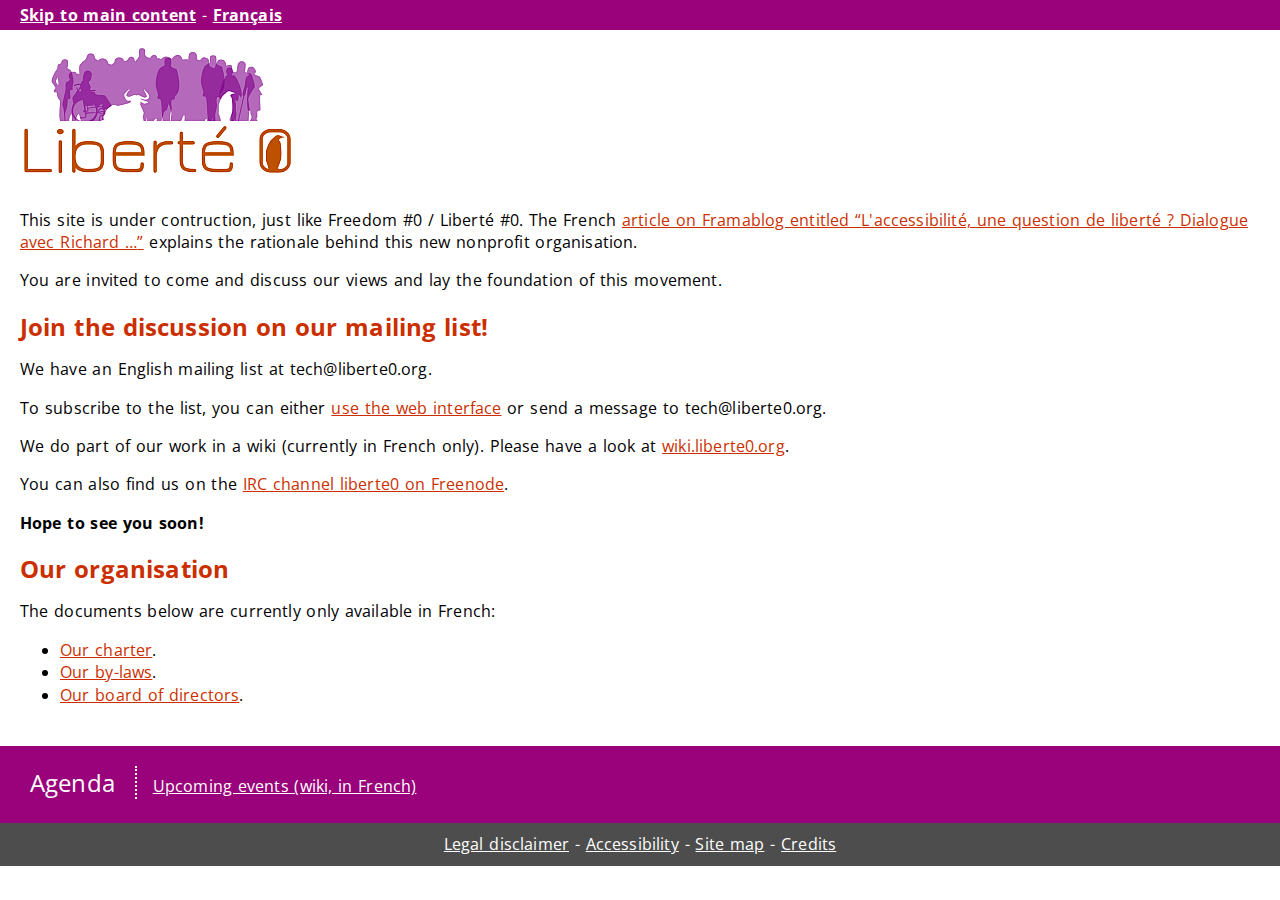
==== en/index.html @ ac519ed3 "Merge 6fdaf204fee9ecba625776ce8f269e1205efdf04 into 312976a1fc91c9b7b96291dc77bd348b846a3ca1" ====
<!doctype html>

<html lang="en" dir="ltr">
	<head>
		<meta charset="utf-8" />
		<title>Freedom #0: accessible free software</title>
		<link href="http://fonts.googleapis.com/css?family=Open+Sans" rel="stylesheet" type="text/css">
		<link rel="stylesheet" href="../css/defaultStyle.css" type="text/css" />
		<meta name="generator" content="Créé artisanalement à la main ;-)" lang="fr" />
	</head>
	<body id="home">
		<header id="header" role="banner">
      <p class="toplinks"><a class="skiplink" href="#main">Skip to main content</a> - <a class="langlink" rel="alternate" href="../index.html" lang="fr">Français</a></p>
			<h1><img alt="Freedom #0" src="../img/logo_header.png" width="274" height="130" id="logoimg" /></h1>
		</header><!-- #header -->

    <main id="main" role="main">
      <p>This site is under contruction, just like Freedom #0 / <span lang="fr">Liberté #0</span>. The French <a href="http://www.framablog.org/index.php/post/2013/08/24/accessibilite-liberte-stallman-altinier">article on Framablog entitled &ldquo;<span lang="fr">L'accessibilité, une question de liberté ? Dialogue avec Richard &hellip;</span>&rdquo;</a> explains the rationale behind this new nonprofit organisation.</p>
      <p>You are invited to come and discuss our views and lay the foundation of this movement.</p>
      <h2>Join the discussion on our mailing list!</h2>
      <p>We have an English mailing list at tech@liberte0.org.</p>
      <p>To subscribe to the list, you can either <a href="http://sympa.liberte0.org/sympa/info/tech">use the web interface</a> or send a message to tech@liberte0.org.</p>
      <p>We do part of our work in a wiki (currently in French only). Please have a look at <a href="http://liberte0.org/wiki/index.php?title=Accueil">wiki.liberte0.org</a>.</p>
      <p>You can also find us on the <a href="irc://freenode/liberte0">IRC channel liberte0 on Freenode</a>.</p>
      <p><strong>Hope to see you soon!</strong></p>
      <h2>Our organisation</h2>
      <p>The documents below are currently only available in French:</p>
      <ul>
        <li><a href="http://liberte0.org/wiki/index.php?title=Charte">Our charter</a>.</li>
        <li><a href="http://liberte0.org/wiki/index.php?title=Statuts_de_Libert%C3%A9_0">Our by-laws</a>.</li>
        <li><a href="http://liberte0.org/wiki/index.php?title=Conseil_d%27administration">Our board of directors</a>.</li>
      </ul>
    </main><!-- #main -->

    <footer>
      <div>
        <p><span id="agenda">Agenda</span>
        <span><a href="http://liberte0.org/wiki/index.php?title=Ev%C3%A9nements_%C3%A0_Venir">Upcoming events (wiki, in French)</a></span>
        </p>
      </div>
      <p id="legal"><a href="#">Legal disclaimer</a> - <a href="#">Accessibility</a> - <a href="#">Site map</a> - <a href="#">Credits</a></p>
    </footer>
	</body>
</html>
---- css/defaultStyle.css ----
body {
  max-width: 100%;
  margin: 0;
  padding: 0;
  font-family: 'Open Sans', 'Trebuchet MS', Verdana, Geneva, Helvetica, sans-serif;
  font-size: 1em; line-height: 1.4em; letter-spacing: .01em; word-spacing: 0.1em;
}

header { margin: 0; 
  width: 100%;
  background-color: #FFF; color: #CB2F00; 
}

header > * {
  margin-top: 0; 
}

header > *, main > * {
  margin-left: 20px;
}

h1, h2, h3, h4, h5, h6 { background-color: transparent; color: #CB2F00; 
  font-family: 'Open Sans', sans-serif;
}

h1 { padding-bottom: 0;
  letter-spacing: 1.4px; 
  font-size: 3em; 
}

h2 { margin-top: 24px;
}

a:link { background-color: transparent; color: #CB2F00; }
a:visited { background-color: transparent; color: #000080; }
a:hover, a:focus { background-color: #99027A; color: #FFF; text-decoration: none;}

.toplinks {
  background-color: #99027A; color: #FFF;
  margin-left: 0px;
  border-left: 20px solid #99027A;
  padding-top: 4px; padding-bottom: 4px;
}

a.skiplink, a.langlink, a.skiplink:visited, a.langlink:visited { background-color: transparent; color: #FFF; font-weight: bold; z-index: 1; }
a.skiplink:hover, a.skiplink:focus, a.langlink:hover, a.langlink:focus { color: #FFF; font-weight: bold; }

a.imgurl:hover, a.imgurl:focus { text-decoration: none; background: transparent; } 


footer {
  margin-top: 40px;
}

footer > * {
  margin-bottom: 0;
}

footer > div {
  padding: 10px;
  background-color: #99027A; color: #FFF;
}

footer > div > p > span:first-of-type {
  font-size: 1.5em;
  padding: 0 20px;
  border-right: 2px dotted #FFF;
}

#legal {
  margin-top: 0;
  padding: 10px;
  text-align: center;
  background-color: #4D4D4D;
  color: #FFF;
}

footer > div > p > span:last-of-type {
  padding-left: 10px; 
}

footer > div > p > span:last-of-type a, #legal a {
  background-color: transparent;
  color: #FFF;
}

table {
  border-collapse: collapse;
}

th, td {
  border: 1px solid #999;
  padding: 0.2em;
}

/* temp colours to test layout */
/*
body div#navigation {border: 1px dotted red; } 
header { background-color: lime; }
main { background-color: #FFFF00; }
footer { background: magenta; } */
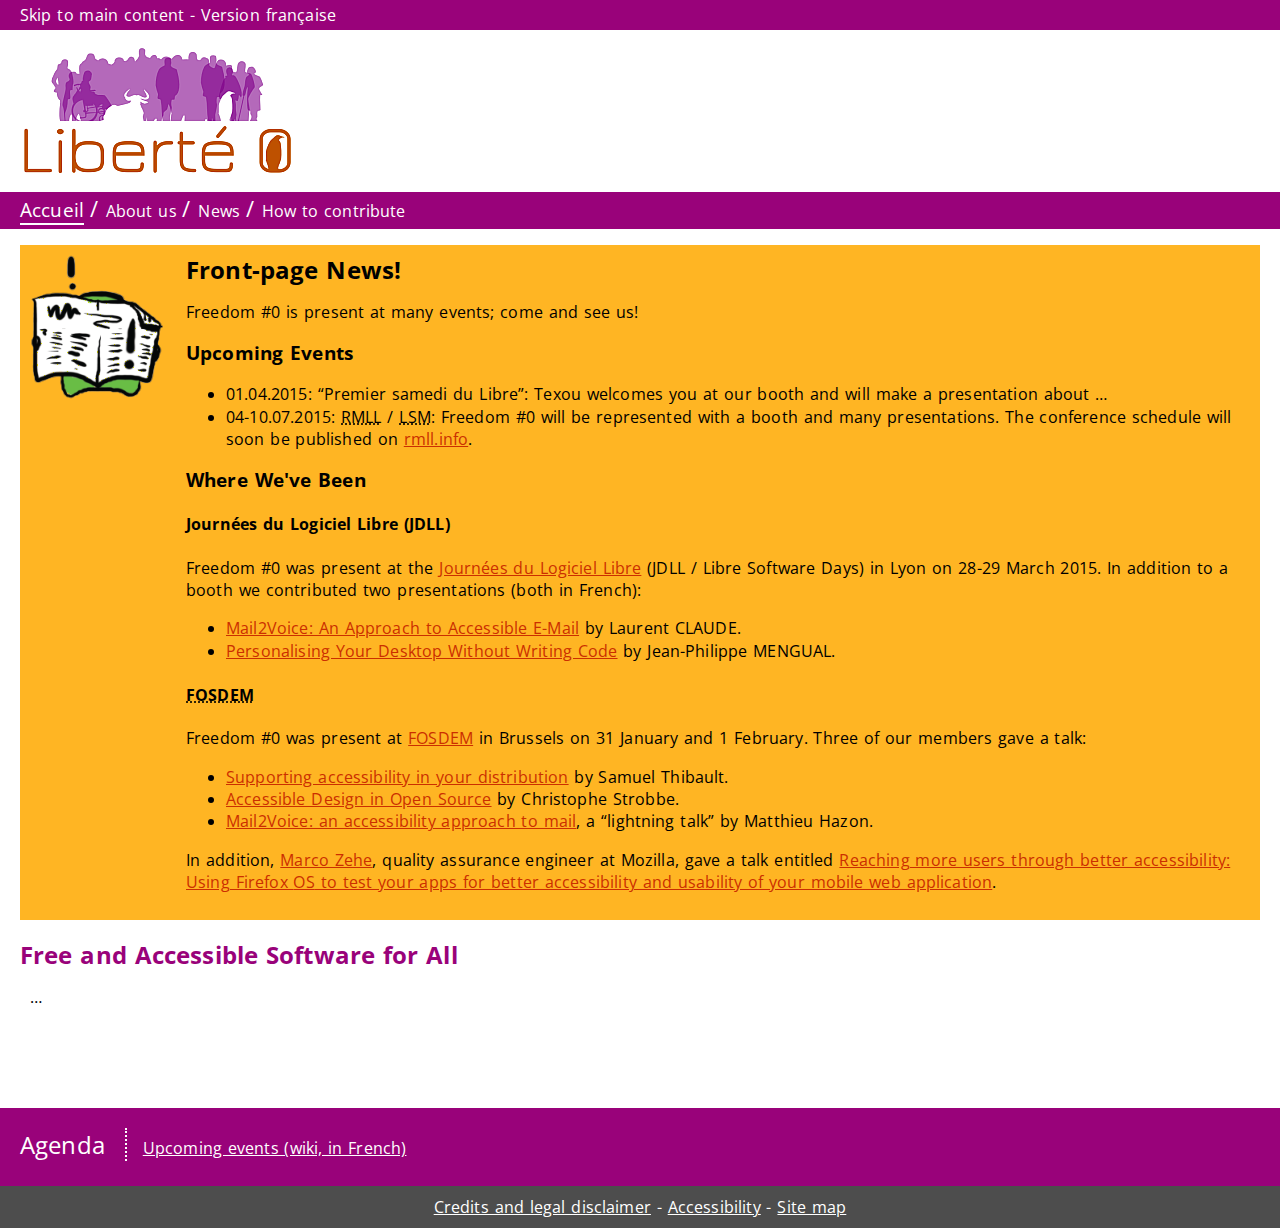
==== commit 166a9649: "Traduction anglaise FOSDEM" ====
--- a/en/index.html
+++ b/en/index.html
@@ -10,10 +10,91 @@
 	</head>
 	<body id="home">
 		<header id="header" role="banner">
-      <p class="toplinks"><a class="skiplink" href="#main">Skip to main content</a> - <a class="langlink" rel="alternate" href="../index.html" lang="fr">Français</a></p>
-			<h1><img alt="Freedom #0" src="../img/logo_header.png" width="274" height="130" id="logoimg" /></h1>
-		</header><!-- #header -->
+      <p class="toplinks"><a class="skiplink" href="#main">Skip to main content</a> - <a class="langlink" rel="alternate" href="../index.html" lang="fr">Version française</a></p>
+			<h1><a href="./index.html" title="Freedom #0: Home"><img alt="Freedom #0: Home" src="../img/logo_header.png" width="274" height="130" id="logoimg" /></a></h1>
+		</header>
 
+		<nav id="nav" role="navigation">
+			<ul>
+				<li class="active"><a href="./index.html" title="Home: current page">Accueil</a></li>
+				<li>About us</li>
+				<li>News</li>
+				<li><!--a href="contrib.html"></a-->How to contribute</li>
+			</ul>
+		</nav>
+
+		<main id="main" role="main">
+		<section class="news">
+		  <img alt="" src="../img/illus_news.png" />
+		  <h2>Front-page News!</h2>
+		  <p>Freedom #0 is present at many events; come and see us!</p>
+		  <h3>Upcoming Events</h3>
+		  <ul>
+		    <li><span class="date">01.04.2015</span>: 
+          &ldquo;<span lang="fr">Premier samedi du Libre</span>&rdquo;: 
+          Texou welcomes you at our booth and will make a presentation about &hellip;
+		    </li>
+		    <li><span class="date">04-10.07.2015</span>: 
+          <abbr lang="fr" title="Rencontres Mondiales du Logiciel Libre">RMLL</abbr> /
+          <abbr title="Libre Software Meetings">LSM</abbr>:
+          Freedom #0 will be represented with a booth and many presentations.
+          The conference schedule will soon be published on 
+          <a href="https://2015.rmll.info/programme">rmll.info</a>.<!-- @@link to English schedule -->
+		    </li>
+		  </ul>
+
+		  <h3>Where We've Been</h3>
+		  <h4><span lang="fr">Journées du Logiciel Libre</span> (<abbr>JDLL</abbr>)</h4>
+		  <p>Freedom #0 was present at the 
+        <a lang="fr" href="http://www.jdll.org/">Journées du Logiciel Libre</a>
+         (<abbr>JDLL</abbr> / Libre Software Days) in Lyon on 28-29 March 2015.
+         In addition to a booth we contributed two presentations (both in French):
+		  </p>
+      <ul>
+        <li><a href="http://www.jdll.org/events/mail2voice-une-approche-de-le-mail-accessible/">
+          Mail2Voice: An Approach to Accessible E-Mail</a> 
+          by <span lang="fr">Laurent CLAUDE</span>.
+        </li>
+        <li><a href="http://www.jdll.org/events/la-personnalisation-de-son-bureau-sans-coder/">
+          Personalising Your Desktop Without Writing Code</a>
+          by <span lang="fr">Jean-Philippe MENGUAL</span>.
+        </li>
+      </ul>
+      <h4><abbr title="Free Libre Open Source Developers European Meeting">FOSDEM</abbr></h4>
+      <p>Freedom #0 was present at 
+        <a href="https://fosdem.org/2015/"><abbr>FOSDEM</abbr></a> in Brussels on 31 January and 1 February.
+        Three of our members gave a talk:
+      </p>
+      <ul>
+        <li><a href="https://fosdem.org/2015/schedule/event/supporting_accessibility_in_your_distribution/">Supporting accessibility in your distribution</a>
+          by <span lang="fr">Samuel <span class="surname">Thibault</span></span>.
+        </li>
+        <li><a href="https://fosdem.org/2015/schedule/event/design_accessible/">Accessible Design in Open Source</a>
+          by <span lang="nl">Christophe <span class="surname">Strobbe</span></span>.
+        </li>
+        <li><a href="https://fosdem.org/2015/schedule/event/mail2voice/">Mail2Voice: an accessibility approach to mail</a>,
+          a &ldquo;<span lang="en">lightning talk</span>&rdquo; 
+          by <span lang="fr">Matthieu <span class="surname">Hazon</span></span>.
+        </li>
+      </ul>
+      <p>In addition, <a href="https://www.marcozehe.de/about/" lang="de">Marco Zehe</a>,
+        quality assurance engineer at Mozilla,
+        gave a talk entitled
+        <a href="https://fosdem.org/2015/schedule/event/reaching_more_users_through_better_accessibility/">
+        Reaching more users through better accessibility: 
+        Using Firefox <abbr>OS</abbr> to test your apps for better 
+        accessibility and usability of your mobile web application</a>.
+      </p>
+		</section>
+		<section class="about">
+		  <h2>Free and Accessible Software for All</h2>
+		  <img src="img/illus_group.png" alt="" />
+		  <p>&hellip;<!-- @@todo continue translation -->
+		  </p>
+		</section>
+		</main>
+
+		<!-- 
     <main id="main" role="main">
       <p>This site is under contruction, just like Freedom #0 / <span lang="fr">Liberté #0</span>. The French <a href="http://www.framablog.org/index.php/post/2013/08/24/accessibilite-liberte-stallman-altinier">article on Framablog entitled &ldquo;<span lang="fr">L'accessibilité, une question de liberté ? Dialogue avec Richard &hellip;</span>&rdquo;</a> explains the rationale behind this new nonprofit organisation.</p>
       <p>You are invited to come and discuss our views and lay the foundation of this movement.</p>
@@ -30,15 +111,18 @@
         <li><a href="http://liberte0.org/wiki/index.php?title=Statuts_de_Libert%C3%A9_0">Our by-laws</a>.</li>
         <li><a href="http://liberte0.org/wiki/index.php?title=Conseil_d%27administration">Our board of directors</a>.</li>
       </ul>
-    </main><!-- #main -->
+    </main>
+    -->
 
     <footer>
       <div>
         <p><span id="agenda">Agenda</span>
-        <span><a href="http://liberte0.org/wiki/index.php?title=Ev%C3%A9nements_%C3%A0_Venir">Upcoming events (wiki, in French)</a></span>
+          <span>
+            <a href="http://liberte0.org/wiki/index.php?title=Ev%C3%A9nements_%C3%A0_Venir">Upcoming events (wiki, in French)</a>
+          </span>
         </p>
       </div>
-      <p id="legal"><a href="#">Legal disclaimer</a> - <a href="#">Accessibility</a> - <a href="#">Site map</a> - <a href="#">Credits</a></p>
+      <p role=contentinfo" id="legal"><a href="legal.html">Credits and legal disclaimer</a> - <a href="#">Accessibility</a> - <a href="#">Site map</a></p>
     </footer>
 	</body>
 </html>
--- a/css/defaultStyle.css
+++ b/css/defaultStyle.css
@@ -19,16 +19,131 @@
   margin-left: 20px;
 }
 
-h1, h2, h3, h4, h5, h6 { background-color: transparent; color: #CB2F00; 
+main {
+  margin-right: 20px;
+}
+
+nav {
+  padding: 0 20px;
+  background-color: #99027A; color: #FFF;
+}
+
+nav ul {
+  list-style-type: none;
+  margin-left: 0;
+  padding: 6px 0;
+}
+
+nav ul:after {
+  content: url('../img/illus_ghost.png');
+  float: right;
+  margin-top: -65px;
+  margin-right: -20px;
+  border-right: solid white 20px;
+  border-left: solid white 20px;
+  color: inherit; background-color: #FFF;
+}
+
+nav li {
+  display: inline; 
+  margin-left: 0;
+  background-color: inherit; 
+  color: #FFF;
+}
+
+nav li:before {
+  content: " / ";
+  background-color: #99027A; color: #FFF;
+  font-size: 1.4em;
+  font-weight: normal;
+}
+
+nav li:first-child:before {
+  content: "";
+}
+
+nav a:link { 
+  text-decoration: none;
+  background-color: transparent; color: #FFF; 
+  font-size: 1.2em;
+}
+nav li.active a { border-bottom: 2px solid #FFF; }
+nav a:visited {
+  background-color: transparent; color: #FFF; 
+}
+nav a:hover, a:focus { 
+  background-color: #99027A; color: #FEC341; 
+  text-decoration: none;
+  border-bottom: 2px solid #FEC341;
+}
+
+.news {
+  color: inherit; background-color: #FFB523;
+  padding: 10px 20px 10px 10px;
+}
+
+
+.news > * {
+  margin-left: 156px;
+}
+
+.news h2 {
+  margin-top: 4px;
+}
+
+.about {
+  margin-bottom: 30px;
+}
+
+.news img:first-of-type, .about img:first-of-type {
+  float: left; 
+  margin-left: 0;
+  margin-right: 10px;
+}
+
+.about img:first-of-type {
+  margin-right: 10px;
+  margin-bottom: 10px;
+}
+
+.contrib {
+  display: block;
+  clear: both;
+  border-top: 1px dotted #666;
+}
+
+.contrib article {
+  width: 29%;
+  float: left;
+  margin-right: 30px;
+}
+
+h1, h2, h3, h4, h5, h6 { 
   font-family: 'Open Sans', sans-serif;
 }
-
-h1 { padding-bottom: 0;
+h1, h4, h5, h6 { background-color: transparent; color: #CB2F00; 
+}
+
+h1 { 
+  margin-bottom: 0;
+  padding-bottom: 0;
   letter-spacing: 1.4px; 
   font-size: 3em; 
 }
 
+h1 a, h1 a:hover, h1 a:focus {
+  padding: 0;
+  color: transparent;
+  background-color: inherit;
+}
+
 h2 { margin-top: 24px;
+  color: #99027A;  /*#970279*/
+}
+
+.news h2, .news h3, .news h4 {
+  color: #000; 
+  background: transparent;
 }
 
 a:link { background-color: transparent; color: #CB2F00; }
@@ -42,14 +157,25 @@
   padding-top: 4px; padding-bottom: 4px;
 }
 
-a.skiplink, a.langlink, a.skiplink:visited, a.langlink:visited { background-color: transparent; color: #FFF; font-weight: bold; z-index: 1; }
-a.skiplink:hover, a.skiplink:focus, a.langlink:hover, a.langlink:focus { color: #FFF; font-weight: bold; }
+a.skiplink, a.langlink, a.skiplink:visited, a.langlink:visited { 
+  background-color: transparent; color: #FFF; 
+  text-decoration: none;
+}
+a.skiplink:hover, a.skiplink:focus, a.langlink:hover, a.langlink:focus { 
+  color: #FEC341; 
+  border-bottom: 2px solid #FEC341;
+}
 
 a.imgurl:hover, a.imgurl:focus { text-decoration: none; background: transparent; } 
 
+p.illus {
+  text-align: center;
+}
 
 footer {
-  margin-top: 40px;
+  display: block;
+  margin-top: 100px;
+  clear: both;
 }
 
 footer > * {
@@ -57,7 +183,7 @@
 }
 
 footer > div {
-  padding: 10px;
+  padding: 10px 0;
   background-color: #99027A; color: #FFF;
 }
 
@@ -95,7 +221,10 @@
 
 /* temp colours to test layout */
 /*
-body div#navigation {border: 1px dotted red; } 
+nav {border: 1px dotted red; } 
 header { background-color: lime; }
 main { background-color: #FFFF00; }
-footer { background: magenta; } */
+footer { border: 2px solid yellowgreen; } 
+.contrib { border: 1px dotted #999; }
+*/
+
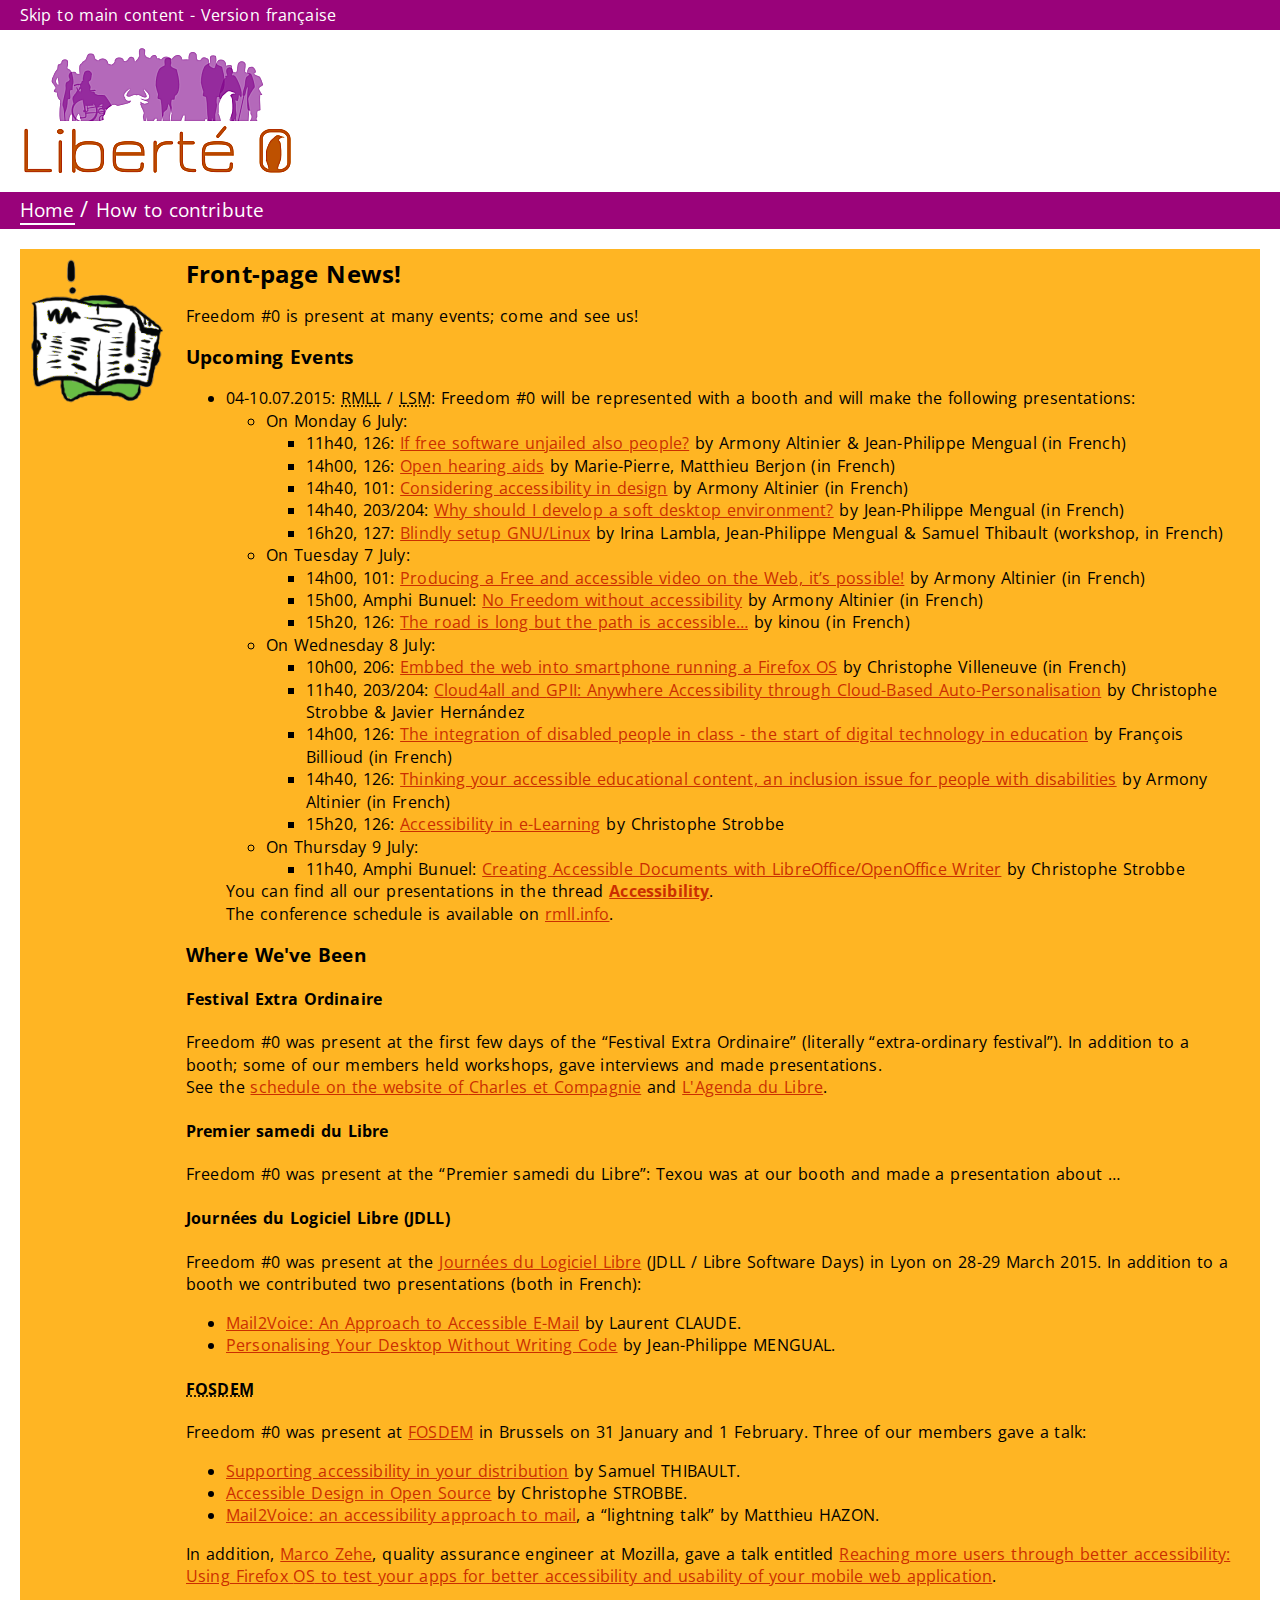
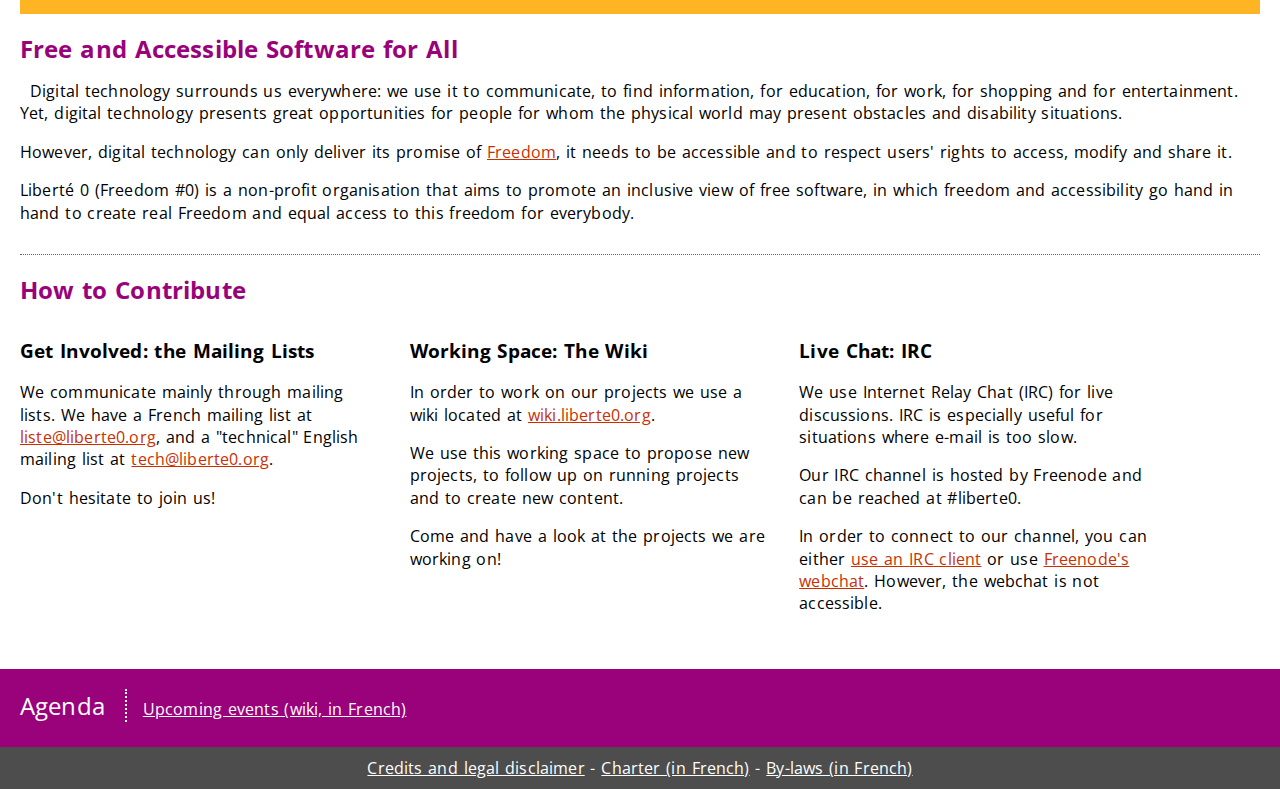
==== commit b3c91bd1: "All Liberté0 presentations at RMLL, by date" ====
--- a/en/index.html
+++ b/en/index.html
@@ -1,12 +1,10 @@
 <!doctype html>
-
 <html lang="en" dir="ltr">
 	<head>
 		<meta charset="utf-8" />
 		<title>Freedom #0: accessible free software</title>
 		<link href="http://fonts.googleapis.com/css?family=Open+Sans" rel="stylesheet" type="text/css">
-		<link rel="stylesheet" href="../css/defaultStyle.css" type="text/css" />
-		<meta name="generator" content="Créé artisanalement à la main ;-)" lang="fr" />
+		<link rel="stylesheet" href="../css/defaultStyle.css" media="screen" type="text/css" />
 	</head>
 	<body id="home">
 		<header id="header" role="banner">
@@ -16,10 +14,12 @@
 
 		<nav id="nav" role="navigation">
 			<ul>
-				<li class="active"><a href="./index.html" title="Home: current page">Accueil</a></li>
-				<li>About us</li>
+				<li class="active"><a href="./index.html" title="Home: current page">Home</a></li>
+				<!--li>About us</li>
 				<li>News</li>
-				<li><!--a href="contrib.html"></a-->How to contribute</li>
+				<li>Agenda</li-->
+				<li><a href="contrib.html">How to contribute</a></li>
+				<!--li>Resources</li-->
 			</ul>
 		</nav>
 
@@ -30,20 +30,125 @@
 		  <p>Freedom #0 is present at many events; come and see us!</p>
 		  <h3>Upcoming Events</h3>
 		  <ul>
-		    <li><span class="date">01.04.2015</span>: 
-          &ldquo;<span lang="fr">Premier samedi du Libre</span>&rdquo;: 
-          Texou welcomes you at our booth and will make a presentation about &hellip;
-		    </li>
 		    <li><span class="date">04-10.07.2015</span>: 
           <abbr lang="fr" title="Rencontres Mondiales du Logiciel Libre">RMLL</abbr> /
           <abbr title="Libre Software Meetings">LSM</abbr>:
-          Freedom #0 will be represented with a booth and many presentations.
-          The conference schedule will soon be published on 
-          <a href="https://2015.rmll.info/programme">rmll.info</a>.<!-- @@link to English schedule -->
+          Freedom #0 will be represented with a booth and will make the following presentations:
+          <ul>
+            <li>On Monday 6 July:
+              <ul>
+                <li>11h40, 126: 
+                  <a href="https://2015.rmll.info/si-le-libre-liberait-aussi-des-gens-prisonniers?lang=en">If free software unjailed also people?</a> 
+                  by <span lang="fr">Armony Altinier &amp; Jean-Philippe Mengual</span> (in French)
+                </li>
+                <li>14h00, 126: 
+                  <a href="https://2015.rmll.info/les-aides-auditives-libres?lang=en">Open hearing aids</a> 
+                  by <span lang="fr">Marie-Pierre, Matthieu Berjon</span> (in French)
+                </li>
+                <li>14h40, 101: 
+                  <a href="https://2015.rmll.info/considering-accessibility-in-design?lang=en">Considering accessibility in design</a> 
+                  by <span lang="fr">Armony Altinier</span> (in French)
+                </li>
+                <li>14h40, 203/204:
+                  <a href="https://2015.rmll.info/pourquoi-developper-un-bureau-souple?lang=fr">Why should I develop a soft desktop environment?</a>
+                  by <span lang="fr">Jean-Philippe Mengual</span> (in French)
+                </li>
+                <li>16h20, 127:
+                  <a href="https://2015.rmll.info/installer-gnu-linux-les-yeux-fermes?lang=en">Blindly setup GNU/Linux</a>
+                  by <span lang="fr">Irina Lambla, Jean-Philippe Mengual &amp; Samuel Thibault</span> (workshop, in French)
+                </li>
+              </ul>
+            </li>
+            <li>On Tuesday 7 July:
+              <ul>
+                <li>14h00, 101: 
+                  <a href="https://2015.rmll.info/produire-une-video-libre-et-accessible-sur-le-web-c-est-possible?lang=en">Producing a Free and accessible video on the Web, it’s possible!</a> 
+                  by <span lang="fr">Armony Altinier</span> (in French)
+                </li>
+                <li>15h00, Amphi Bunuel: 
+                  <a href="https://2015.rmll.info/pas-de-liberte-sans-accessibilite?lang=en">No Freedom without accessibility</a> 
+                  by <span lang="fr">Armony Altinier</span> (in French)
+                </li>
+                <li>15h20, 126: 
+                  <a href="https://2015.rmll.info/la-route-est-longue-mais-la-voie-est-accessible?lang=en">The road is long but the path is accessible&hellip;</a> 
+                  by <span lang="fr">kinou</span> (in French)
+                </li>
+              </ul>
+            </li>
+            <li>On Wednesday 8 July:
+              <ul>
+                <li>10h00, 206:
+                  <a href="https://2015.rmll.info/embarquer-le-web-dans-un-smartphone-firefox-os?lang=en">Embbed the web into smartphone running a Firefox OS</a>
+                  by <span lang="fr">Christophe Villeneuve</span> (in French)
+                </li>
+                <li>11h40, 203/204: 
+                  <a href="https://2015.rmll.info/cloud4all-et-gpii-l-accessibilite-partout-grace-a-une-personalisation?lang=en">Cloud4all and <abbr>GPII</abbr>: Anywhere Accessibility through Cloud-Based Auto-Personalisation</a>
+                  by <span lang="nl">Christophe Strobbe</span> &amp; <span lang="es">Javier Hernández</span>
+                </li>
+                <li>14h00, 126: 
+                  <a href="https://2015.rmll.info/l-integration-du-handicap-dans-les-classes-la-base-du-numerique-dans?lang=en">The integration of disabled people in class - the start of digital technology in education</a>
+                  by <span lang="fr">François Billioud</span> (in French)
+                </li>
+                <li>14h40, 126: 
+                  <a href="https://2015.rmll.info/penser-ses-contenus-pedagogiques-accessibles-un-enjeu-d-inclusion-des?lang=en">Thinking your accessible educational content, an inclusion issue for people with disabilities</a>
+                  by <span lang="fr">Armony Altinier</span> (in French)
+                </li>
+                <li>15h20, 126: 
+                  <a href="https://2015.rmll.info/l-accessibilite-dans-la-formation-en-ligne?lang=en">Accessibility in e-Learning</a>
+                  by <span lang="nl">Christophe Strobbe</span>
+                </li>
+              </ul>
+            </li>
+            <li>On Thursday 9 July:
+              <ul>
+                <li>11h40, Amphi Bunuel: 
+                  <a href="https://2015.rmll.info/creer-des-documents-accessibles-avec-libreoffice-openoffice-writer?lang=en">Creating Accessible Documents with LibreOffice/OpenOffice Writer</a>
+                  by <span lang="nl">Christophe Strobbe</span>
+                </li>
+              </ul>
+            </li>
+            <!--li>On Friday 10 July:
+              <ul>
+                <li><a href=""></a></li>
+                <li><a href=""></a></li>
+                <li><a href=""></a></li>
+              </ul>
+            </li-->
+          </ul>
+          <!-- , and presentations in the following tracks:
+          <a href="https://2015.rmll.info/philosophie-et-humanites?lang=en">Society — Philosophy &amp; Humanities</a>,
+          <a href="https://2015.rmll.info/collectivites-locales-administrations?lang=en">Management — Public Sector</a>,
+          <a href="https://2015.rmll.info/sciences-et-formation?lang=en">Science and Education</a>,
+          <a href="https://2015.rmll.info/infrastructure?lang=en">Infrastructure</a> and
+          <a href="https://2015.rmll.info/materiel-libre-hacking-making?lang=en">Free Hardware, Hacking, Making</a>.
+         -->
+          You can find all our presentations in the thread
+          <strong><a href="https://2015.rmll.info/accessibilite?lang=en">Accessibility</a></strong>.
+          <br />
+          The conference schedule is available on 
+          <a href="https://2015.rmll.info/conferences-et-ateliers">rmll.info</a>.
 		    </li>
 		  </ul>
 
 		  <h3>Where We've Been</h3>
+		  <h4><span lang="fr">Festival Extra Ordinaire</span></h4>
+		  <p>Freedom #0 was present at the first few days of the 
+          &ldquo;<span lang="fr">Festival Extra Ordinaire</span>&rdquo; 
+          (literally &ldquo;extra-ordinary festival&rdquo;). 
+          In addition to a booth; some of our members held workshops,
+          gave interviews and made presentations.<br />
+          See the  
+          <a href="http://charlesetcompagnie.fr/meoparis2015/le-festival-extra-ordinaire">
+          schedule on the website of <span lang="fr">Charles et Compagnie</span></a> and
+          <a href="http://www.agendadulibre.org/events/9654" lang="fr">L'Agenda du Libre</a>.
+		  </p>
+
+		  <h4><span lang="fr">Premier samedi du Libre</span></h4>
+		  <p>Freedom #0 was present at the 
+          &ldquo;<span lang="fr">Premier samedi du Libre</span>&rdquo;: 
+          Texou was at our booth and made a presentation about &hellip;
+		  </p>
+
 		  <h4><span lang="fr">Journées du Logiciel Libre</span> (<abbr>JDLL</abbr>)</h4>
 		  <p>Freedom #0 was present at the 
         <a lang="fr" href="http://www.jdll.org/">Journées du Logiciel Libre</a>
@@ -88,10 +193,63 @@
 		</section>
 		<section class="about">
 		  <h2>Free and Accessible Software for All</h2>
-		  <img src="img/illus_group.png" alt="" />
-		  <p>&hellip;<!-- @@todo continue translation -->
+		  <img src="../img/illus_group.png" alt="" />
+		  <p>Digital technology surrounds us everywhere: we use it to communicate, 
+        to find information, for education, for work, for shopping and for entertainment.
+        Yet, digital technology presents great opportunities for people for whom
+        the physical world may present obstacles and disability situations. 
+		  </p>
+		  <p>However, digital technology can only deliver its promise of 
+        <a href="https://www.gnu.org/philosophy/free-sw.html">Freedom</a>,
+        it needs to be accessible and to respect users' rights to access,
+        modify and share it.
+		  </p>
+		  <p><span lang="fr">Liberté 0</span> (Freedom #0) is a non-profit organisation
+        that aims to promote an inclusive view of free software, 
+        in which freedom and accessibility go hand in hand to create
+        real Freedom and equal access to this freedom for everybody. 
 		  </p>
 		</section>
+    <section class="contrib">
+      <h2>How to Contribute</h2>
+      <article class="discuss">
+        <h3>Get Involved: the Mailing Lists</h3>
+        <p>We communicate mainly through mailing lists. 
+          We have a French mailing list at 
+          <a href="http://sympa.liberte0.org/sympa/info/info" title="subscription page for the French mailing list">liste@liberte0.org</a>,
+          and a "technical" English mailing list at
+          <a href="http://sympa.liberte0.org/sympa/info/tech" title="subscription page for the English mailing list">tech@liberte0.org</a>.
+        </p>
+        <p>Don't hesitate to join us!</p>
+        <p class="illus"><img src="../img/illus_maillist.png" alt="" /></p>
+      </article>
+      <article class="wiki">
+        <h3>Working Space: The Wiki</h3>
+        <p>In order to work on our projects we use a wiki located at 
+          <a href="http://wiki.liberte0.org/">wiki.liberte0.org</a>.
+        </p>
+        <p>We use this working space to propose new projects, to follow up on running projects
+          and to create new content.
+        </p>
+        <p>Come and have a look at the projects we are working on!</p>
+        <p class="illus"><img src="../img/illus_wiki.png" alt="" /></p>
+      </article>
+      <article class="irc">
+        <h3>Live Chat: <abbr>IRC</abbr></h3>
+        <p>We use  Internet Relay Chat (<abbr>IRC</abbr>) for live discussions.
+          <abbr>IRC</abbr> is especially useful for situations where e-mail is too slow.
+        </p>
+        <p>Our <abbr>IRC</abbr> channel is hosted by Freenode 
+          and can be reached at #liberte0.
+        </p>
+        <p>In order to connect to our channel, you can either
+          <a href="https://en.wikipedia.org/wiki/Comparison_of_Internet_Relay_Chat_clients">use an <abbr>IRC</abbr> client</a> or 
+          use <a href="https://webchat.freenode.net/">Freenode's webchat</a>.
+          However, the webchat is not accessible.
+        </p>
+        <p class="illus"><img src="../img/illus_irc.png" alt="" /></p>
+      </article>
+    </section>
 		</main>
 
 		<!-- 
@@ -122,7 +280,13 @@
           </span>
         </p>
       </div>
-      <p role=contentinfo" id="legal"><a href="legal.html">Credits and legal disclaimer</a> - <a href="#">Accessibility</a> - <a href="#">Site map</a></p>
+      <p role="contentinfo" id="legal">
+        <a href="legal.html">Credits and legal disclaimer</a> - 
+        <a href="../charte.html">Charter (in French)</a> - 
+        <a href="../statuts.html">By-laws (in French)</a><!-- - 
+        <a href="#">Accessibility</a> - 
+        <a href="#">Site map</a-->
+      </p>
     </footer>
 	</body>
 </html>
--- a/css/defaultStyle.css
+++ b/css/defaultStyle.css
@@ -20,6 +20,7 @@
 }
 
 main {
+  margin-top: 20px;
   margin-right: 20px;
 }
 
@@ -219,12 +220,7 @@
   padding: 0.2em;
 }
 
-/* temp colours to test layout */
-/*
-nav {border: 1px dotted red; } 
-header { background-color: lime; }
-main { background-color: #FFFF00; }
-footer { border: 2px solid yellowgreen; } 
-.contrib { border: 1px dotted #999; }
-*/
-
+.surname {
+  text-transform: uppercase;
+}
+
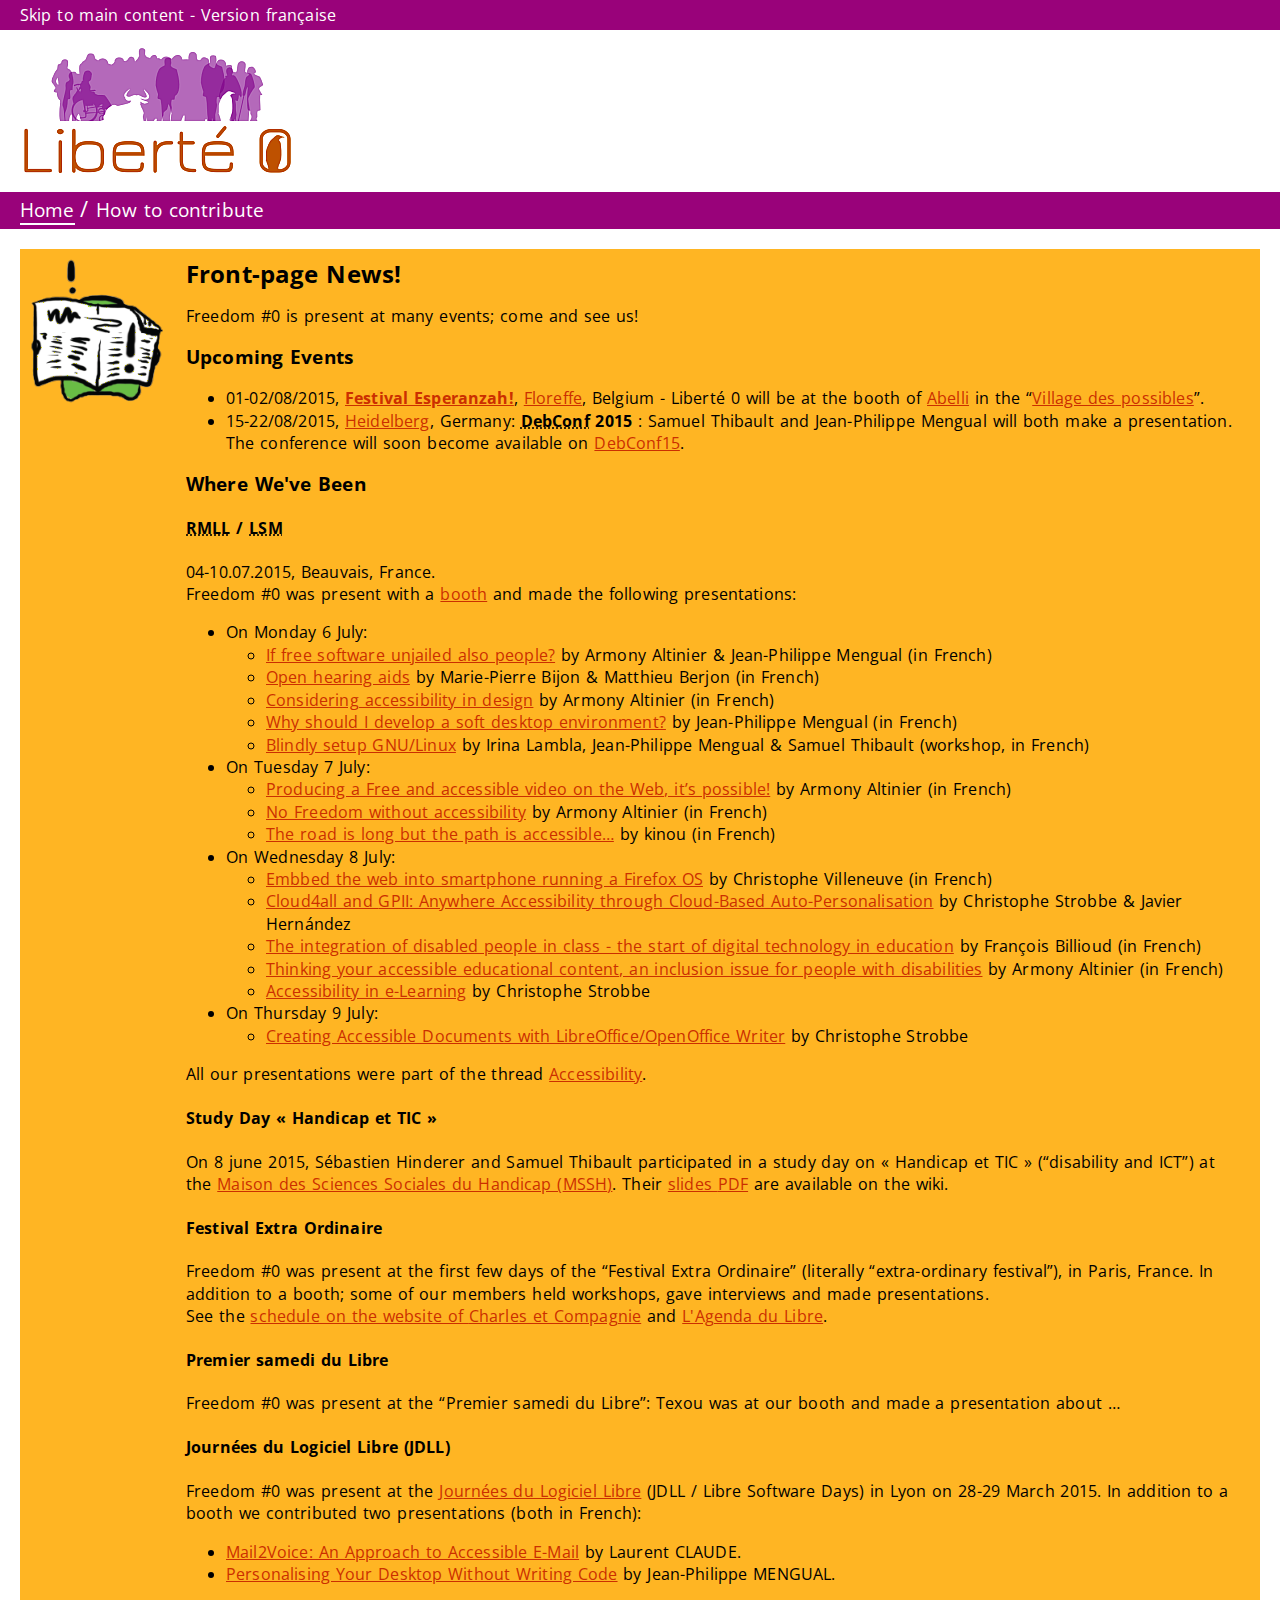
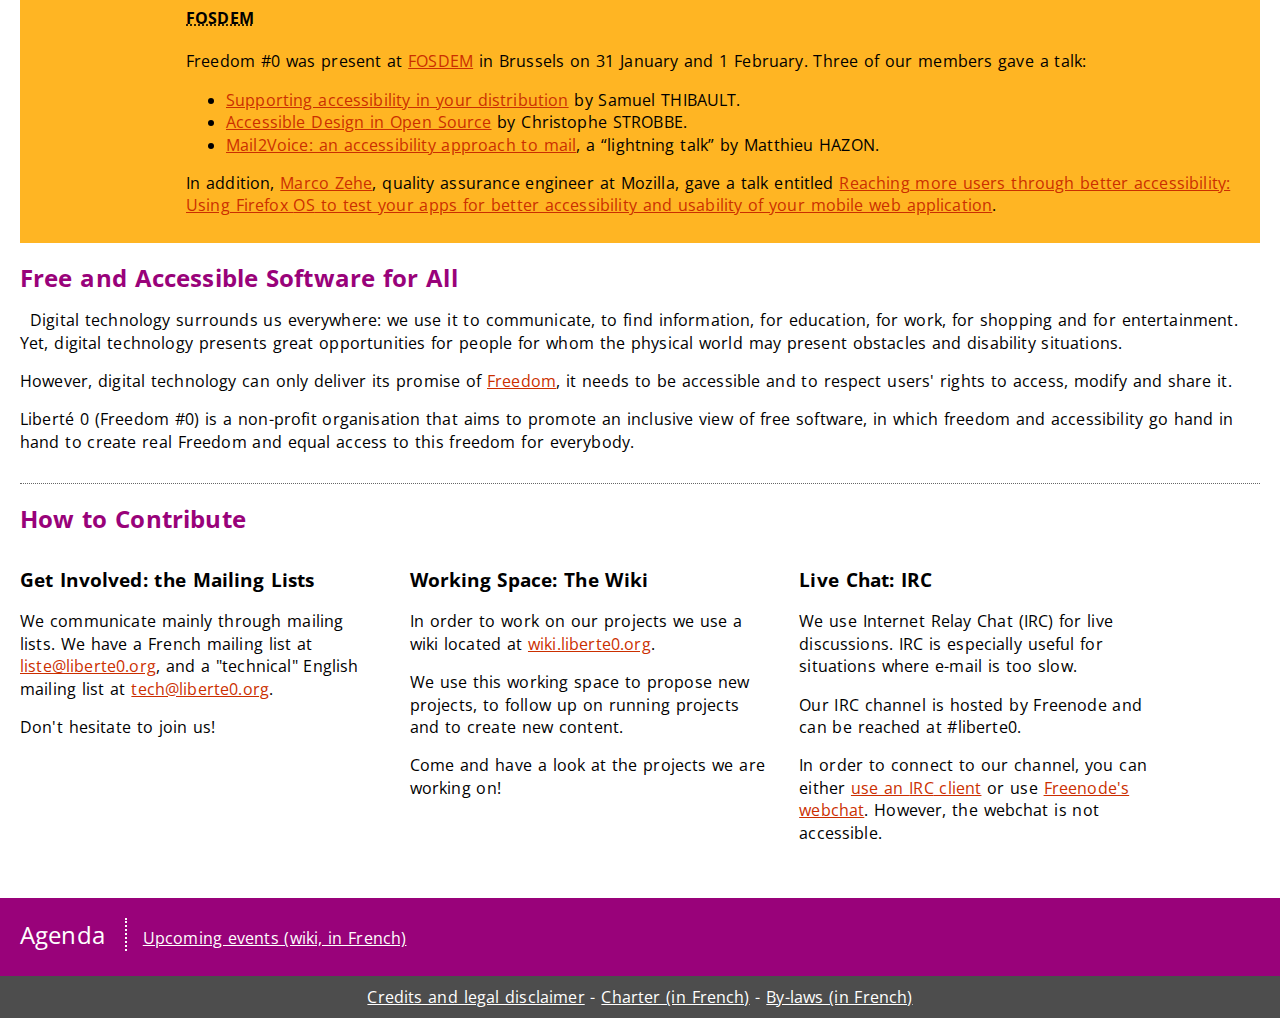
==== commit 4580afcb: "Journée d'étude « Handicap et TIC »: traducation" ====
--- a/en/index.html
+++ b/en/index.html
@@ -30,111 +30,122 @@
 		  <p>Freedom #0 is present at many events; come and see us!</p>
 		  <h3>Upcoming Events</h3>
 		  <ul>
-		    <li><span class="date">04-10.07.2015</span>: 
-          <abbr lang="fr" title="Rencontres Mondiales du Logiciel Libre">RMLL</abbr> /
-          <abbr title="Libre Software Meetings">LSM</abbr>:
-          Freedom #0 will be represented with a booth and will make the following presentations:
+        <li><span class="date">01-02/08/2015</span>,
+          <strong><a href="http://www.esperanzah.be/">Festival Esperanzah!</a></strong>,
+          <a href="https://en.wikipedia.org/wiki/Floreffe_Abbey">Floreffe</a>, Belgium - 
+          Liberté 0 will be at the booth of 
+          <a href="http://www.abelli-asbl.be/">Abelli</a>
+          in the 
+          &ldquo;<a href="http://www.esperanzah.be/engagement/village-des-possibles/" lang="fr">Village des possibles</a>&rdquo;.
+        </li>
+        <li><span class="date">15-22/08/2015</span>, 
+          <a href="https://en.wikipedia.org/wiki/Heidelberg" lang="de">Heidelberg</a>, Germany: 
+          <strong><abbr title="Debian Conference">DebConf</abbr> 2015</strong>&nbsp;: 
+          <span lang="fr">Samuel Thibault</span> and 
+          <span lang="fr">Jean-Philippe Mengual</span> 
+          will both make a presentation. 
+          The conference will soon become available on 
+          <a href="http://debconf15.debconf.org/">DebConf15</a>.           
+        </li>
+		  </ul>
+
+		  <h3>Where We've Been</h3>
+		  <h4><abbr lang="fr" title="Rencontres Mondiales du Logiciel Libre">RMLL</abbr> /
+          <abbr title="Libre Software Meetings">LSM</abbr></h4>
+      <p><span class="date">04-10.07.2015</span>, <span lang="fr">Beauvais</span>, France.<br />
+        Freedom #0 was present with a 
+        <a href="https://2015.rmll.info/du-6-au-10-juillet?lang=en">booth</a> 
+        and made the following presentations:
+      </p>
+      <ul>
+        <li>On Monday 6 July:
           <ul>
-            <li>On Monday 6 July:
-              <ul>
-                <li>11h40, 126: 
-                  <a href="https://2015.rmll.info/si-le-libre-liberait-aussi-des-gens-prisonniers?lang=en">If free software unjailed also people?</a> 
-                  by <span lang="fr">Armony Altinier &amp; Jean-Philippe Mengual</span> (in French)
-                </li>
-                <li>14h00, 126: 
-                  <a href="https://2015.rmll.info/les-aides-auditives-libres?lang=en">Open hearing aids</a> 
-                  by <span lang="fr">Marie-Pierre, Matthieu Berjon</span> (in French)
-                </li>
-                <li>14h40, 101: 
-                  <a href="https://2015.rmll.info/considering-accessibility-in-design?lang=en">Considering accessibility in design</a> 
-                  by <span lang="fr">Armony Altinier</span> (in French)
-                </li>
-                <li>14h40, 203/204:
-                  <a href="https://2015.rmll.info/pourquoi-developper-un-bureau-souple?lang=fr">Why should I develop a soft desktop environment?</a>
-                  by <span lang="fr">Jean-Philippe Mengual</span> (in French)
-                </li>
-                <li>16h20, 127:
-                  <a href="https://2015.rmll.info/installer-gnu-linux-les-yeux-fermes?lang=en">Blindly setup GNU/Linux</a>
-                  by <span lang="fr">Irina Lambla, Jean-Philippe Mengual &amp; Samuel Thibault</span> (workshop, in French)
-                </li>
-              </ul>
-            </li>
-            <li>On Tuesday 7 July:
-              <ul>
-                <li>14h00, 101: 
-                  <a href="https://2015.rmll.info/produire-une-video-libre-et-accessible-sur-le-web-c-est-possible?lang=en">Producing a Free and accessible video on the Web, it’s possible!</a> 
-                  by <span lang="fr">Armony Altinier</span> (in French)
-                </li>
-                <li>15h00, Amphi Bunuel: 
-                  <a href="https://2015.rmll.info/pas-de-liberte-sans-accessibilite?lang=en">No Freedom without accessibility</a> 
-                  by <span lang="fr">Armony Altinier</span> (in French)
-                </li>
-                <li>15h20, 126: 
-                  <a href="https://2015.rmll.info/la-route-est-longue-mais-la-voie-est-accessible?lang=en">The road is long but the path is accessible&hellip;</a> 
-                  by <span lang="fr">kinou</span> (in French)
-                </li>
-              </ul>
-            </li>
-            <li>On Wednesday 8 July:
-              <ul>
-                <li>10h00, 206:
-                  <a href="https://2015.rmll.info/embarquer-le-web-dans-un-smartphone-firefox-os?lang=en">Embbed the web into smartphone running a Firefox OS</a>
-                  by <span lang="fr">Christophe Villeneuve</span> (in French)
-                </li>
-                <li>11h40, 203/204: 
-                  <a href="https://2015.rmll.info/cloud4all-et-gpii-l-accessibilite-partout-grace-a-une-personalisation?lang=en">Cloud4all and <abbr>GPII</abbr>: Anywhere Accessibility through Cloud-Based Auto-Personalisation</a>
-                  by <span lang="nl">Christophe Strobbe</span> &amp; <span lang="es">Javier Hernández</span>
-                </li>
-                <li>14h00, 126: 
-                  <a href="https://2015.rmll.info/l-integration-du-handicap-dans-les-classes-la-base-du-numerique-dans?lang=en">The integration of disabled people in class - the start of digital technology in education</a>
-                  by <span lang="fr">François Billioud</span> (in French)
-                </li>
-                <li>14h40, 126: 
-                  <a href="https://2015.rmll.info/penser-ses-contenus-pedagogiques-accessibles-un-enjeu-d-inclusion-des?lang=en">Thinking your accessible educational content, an inclusion issue for people with disabilities</a>
-                  by <span lang="fr">Armony Altinier</span> (in French)
-                </li>
-                <li>15h20, 126: 
-                  <a href="https://2015.rmll.info/l-accessibilite-dans-la-formation-en-ligne?lang=en">Accessibility in e-Learning</a>
-                  by <span lang="nl">Christophe Strobbe</span>
-                </li>
-              </ul>
-            </li>
-            <li>On Thursday 9 July:
-              <ul>
-                <li>11h40, Amphi Bunuel: 
-                  <a href="https://2015.rmll.info/creer-des-documents-accessibles-avec-libreoffice-openoffice-writer?lang=en">Creating Accessible Documents with LibreOffice/OpenOffice Writer</a>
-                  by <span lang="nl">Christophe Strobbe</span>
-                </li>
-              </ul>
-            </li>
-            <!--li>On Friday 10 July:
-              <ul>
-                <li><a href=""></a></li>
-                <li><a href=""></a></li>
-                <li><a href=""></a></li>
-              </ul>
-            </li-->
+            <li><!--11h40, 126: -->
+              <a href="https://2015.rmll.info/si-le-libre-liberait-aussi-des-gens-prisonniers?lang=en">If free software unjailed also people?</a> 
+              by <span lang="fr">Armony Altinier &amp; Jean-Philippe Mengual</span> (in French)
+            </li>
+            <li><!--14h00, 126: -->
+              <a href="https://2015.rmll.info/les-aides-auditives-libres?lang=en">Open hearing aids</a> 
+              by <span lang="fr">Marie-Pierre Bijon &amp; Matthieu Berjon</span> (in French)
+            </li>
+            <li><!--14h40, 101: -->
+              <a href="https://2015.rmll.info/considering-accessibility-in-design?lang=en">Considering accessibility in design</a> 
+              by <span lang="fr">Armony Altinier</span> (in French)
+            </li>
+            <li><!--14h40, 203/204:-->
+              <a href="https://2015.rmll.info/pourquoi-developper-un-bureau-souple?lang=fr">Why should I develop a soft desktop environment?</a>
+              by <span lang="fr">Jean-Philippe Mengual</span> (in French)
+            </li>
+            <li><!--16h20, 127:-->
+              <a href="https://2015.rmll.info/installer-gnu-linux-les-yeux-fermes?lang=en">Blindly setup GNU/Linux</a>
+              by <span lang="fr">Irina Lambla, Jean-Philippe Mengual &amp; Samuel Thibault</span> (workshop, in French)
+            </li>
           </ul>
-          <!-- , and presentations in the following tracks:
-          <a href="https://2015.rmll.info/philosophie-et-humanites?lang=en">Society — Philosophy &amp; Humanities</a>,
-          <a href="https://2015.rmll.info/collectivites-locales-administrations?lang=en">Management — Public Sector</a>,
-          <a href="https://2015.rmll.info/sciences-et-formation?lang=en">Science and Education</a>,
-          <a href="https://2015.rmll.info/infrastructure?lang=en">Infrastructure</a> and
-          <a href="https://2015.rmll.info/materiel-libre-hacking-making?lang=en">Free Hardware, Hacking, Making</a>.
-         -->
-          You can find all our presentations in the thread
-          <strong><a href="https://2015.rmll.info/accessibilite?lang=en">Accessibility</a></strong>.
-          <br />
-          The conference schedule is available on 
-          <a href="https://2015.rmll.info/conferences-et-ateliers">rmll.info</a>.
-		    </li>
-		  </ul>
-
-		  <h3>Where We've Been</h3>
+        </li>
+        <li>On Tuesday 7 July:
+          <ul>
+            <li><!--14h00, 101: -->
+              <a href="https://2015.rmll.info/produire-une-video-libre-et-accessible-sur-le-web-c-est-possible?lang=en">Producing a Free and accessible video on the Web, it’s possible!</a> 
+              by <span lang="fr">Armony Altinier</span> (in French)
+            </li>
+            <li><!--15h00, Amphi Bunuel: -->
+              <a href="https://2015.rmll.info/pas-de-liberte-sans-accessibilite?lang=en">No Freedom without accessibility</a> 
+              by <span lang="fr">Armony Altinier</span> (in French)
+            </li>
+            <li><!--15h20, 126: -->
+              <a href="https://2015.rmll.info/la-route-est-longue-mais-la-voie-est-accessible?lang=en">The road is long but the path is accessible&hellip;</a> 
+              by <span lang="fr">kinou</span> (in French)
+            </li>
+          </ul>
+        </li>
+        <li>On Wednesday 8 July:
+          <ul>
+            <li><!--10h00, 206:-->
+              <a href="https://2015.rmll.info/embarquer-le-web-dans-un-smartphone-firefox-os?lang=en">Embbed the web into smartphone running a Firefox OS</a>
+              by <span lang="fr">Christophe Villeneuve</span> (in French)
+            </li>
+            <li><!--11h40, 203/204: -->
+              <a href="https://2015.rmll.info/cloud4all-et-gpii-l-accessibilite-partout-grace-a-une-personalisation?lang=en">Cloud4all and <abbr>GPII</abbr>: Anywhere Accessibility through Cloud-Based Auto-Personalisation</a>
+              by <span lang="nl">Christophe Strobbe</span> &amp; <span lang="es">Javier Hernández</span>
+            </li>
+            <li><!--14h00, 126: -->
+              <a href="https://2015.rmll.info/l-integration-du-handicap-dans-les-classes-la-base-du-numerique-dans?lang=en">The integration of disabled people in class - the start of digital technology in education</a>
+              by <span lang="fr">François Billioud</span> (in French)
+            </li>
+            <li><!--14h40, 126: -->
+              <a href="https://2015.rmll.info/penser-ses-contenus-pedagogiques-accessibles-un-enjeu-d-inclusion-des?lang=en">Thinking your accessible educational content, an inclusion issue for people with disabilities</a>
+              by <span lang="fr">Armony Altinier</span> (in French)
+            </li>
+            <li><!--15h20, 126: -->
+              <a href="https://2015.rmll.info/l-accessibilite-dans-la-formation-en-ligne?lang=en">Accessibility in e-Learning</a>
+              by <span lang="nl">Christophe Strobbe</span>
+            </li>
+          </ul>
+        </li>
+        <li>On Thursday 9 July:
+          <ul>
+            <li><!--11h40, Amphi Bunuel:-->
+              <a href="https://2015.rmll.info/creer-des-documents-accessibles-avec-libreoffice-openoffice-writer?lang=en">Creating Accessible Documents with LibreOffice/OpenOffice Writer</a>
+              by <span lang="nl">Christophe Strobbe</span>
+            </li>
+          </ul>
+        </li>
+      </ul>
+      <p>All our presentations were part of the thread
+        <a href="https://2015.rmll.info/accessibilite?lang=en">Accessibility</a>.
+      </p>
+
+      <h4>Study Day <span lang="fr">« Handicap et <abbr>TIC</abbr> »</span></h4>
+      <p>On 8 june 2015, <span lang="fr">Sébastien Hinderer</span> and <span lang="fr">Samuel Thibault</span> participated in 
+        a study day on <span lang="fr">«&nbsp;Handicap et <abbr>TIC</abbr>&nbsp;»</span> (&ldquo;disability and <abbr>ICT</abbr>&rdquo;) at the 
+        <a href="http://mssh.ehesp.fr/" lang="fr">Maison des Sciences Sociales du Handicap (<abbr>MSSH</abbr>)</a>.
+        Their <a href="http://liberte0.org/wiki/images/b/b3/GT-Handicap-TIC-social.pdf">slides <abbr>PDF</abbr></a> are available on the wiki.
+      </p>
+
 		  <h4><span lang="fr">Festival Extra Ordinaire</span></h4>
 		  <p>Freedom #0 was present at the first few days of the 
           &ldquo;<span lang="fr">Festival Extra Ordinaire</span>&rdquo; 
-          (literally &ldquo;extra-ordinary festival&rdquo;). 
+          (literally &ldquo;extra-ordinary festival&rdquo;), in Paris, France. 
           In addition to a booth; some of our members held workshops,
           gave interviews and made presentations.<br />
           See the  
@@ -288,5 +299,5 @@
         <a href="#">Site map</a-->
       </p>
     </footer>
-	</body>
+  </body>
 </html>
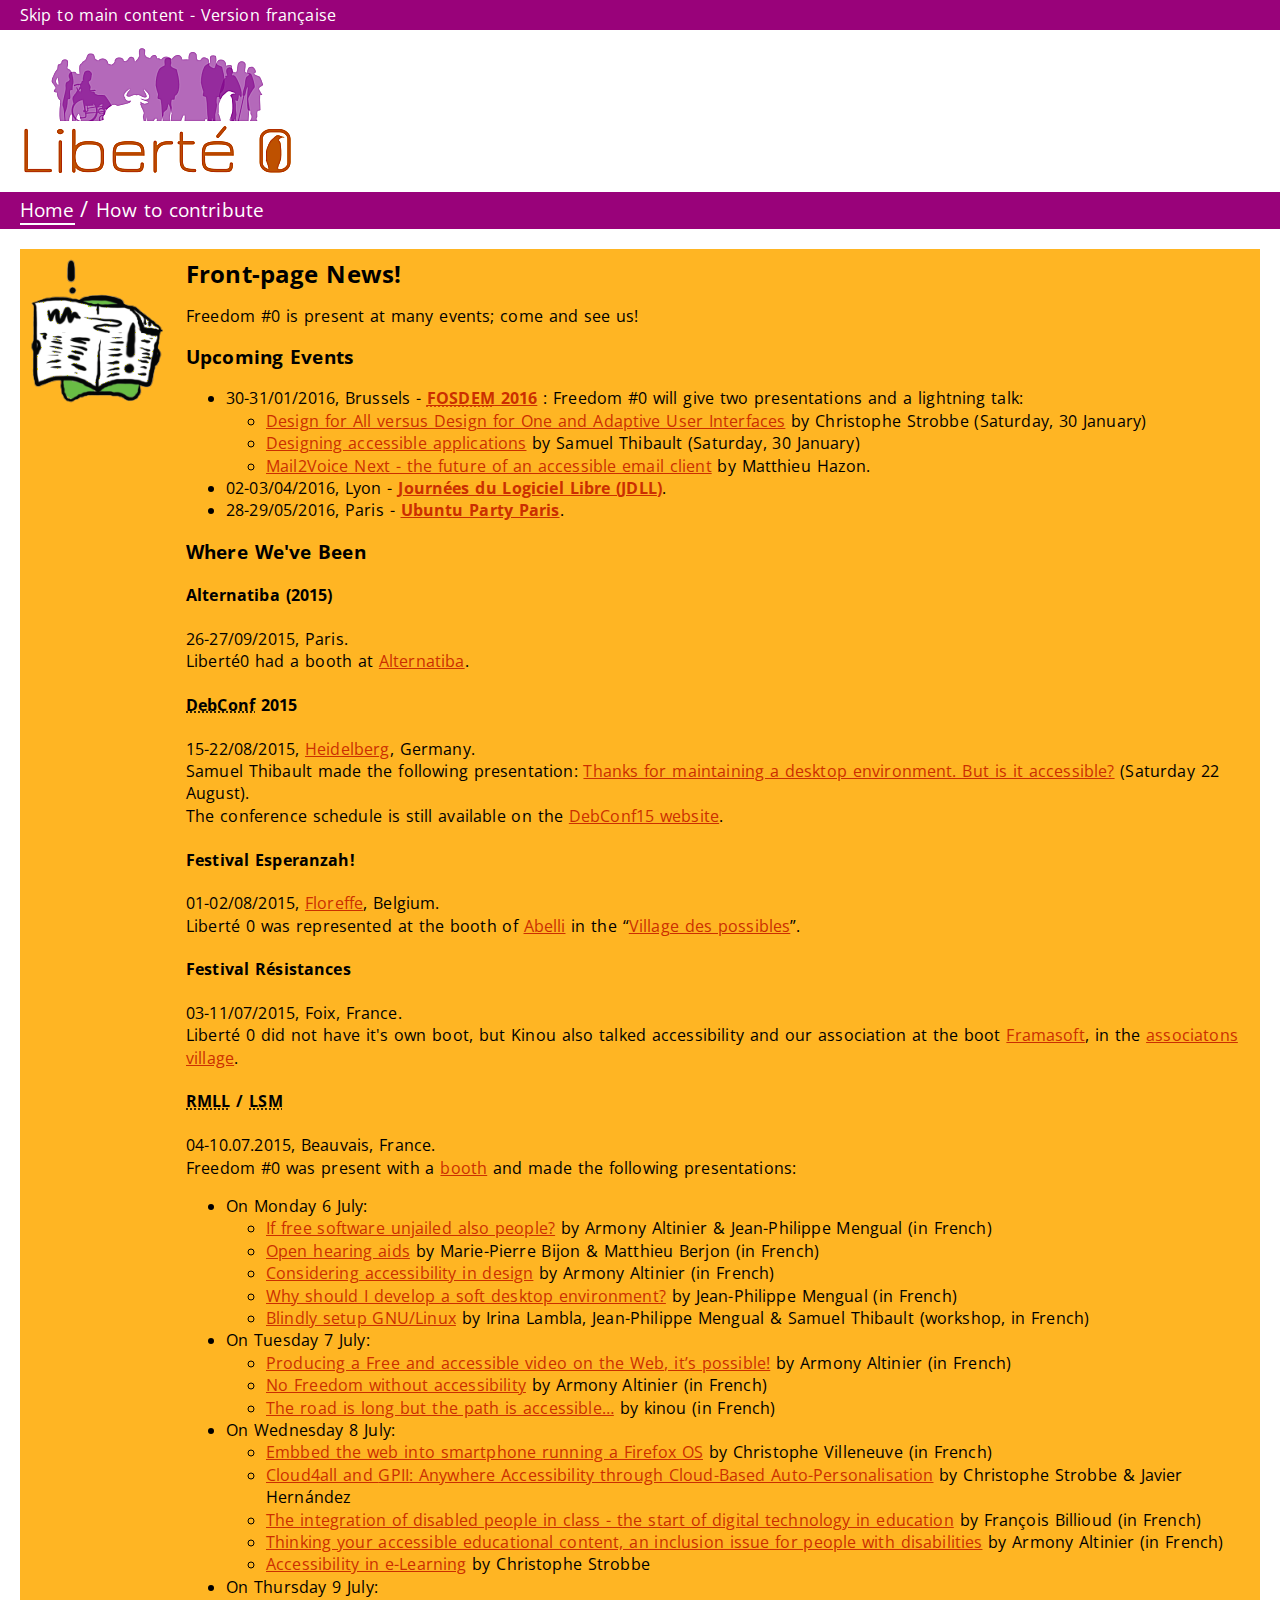
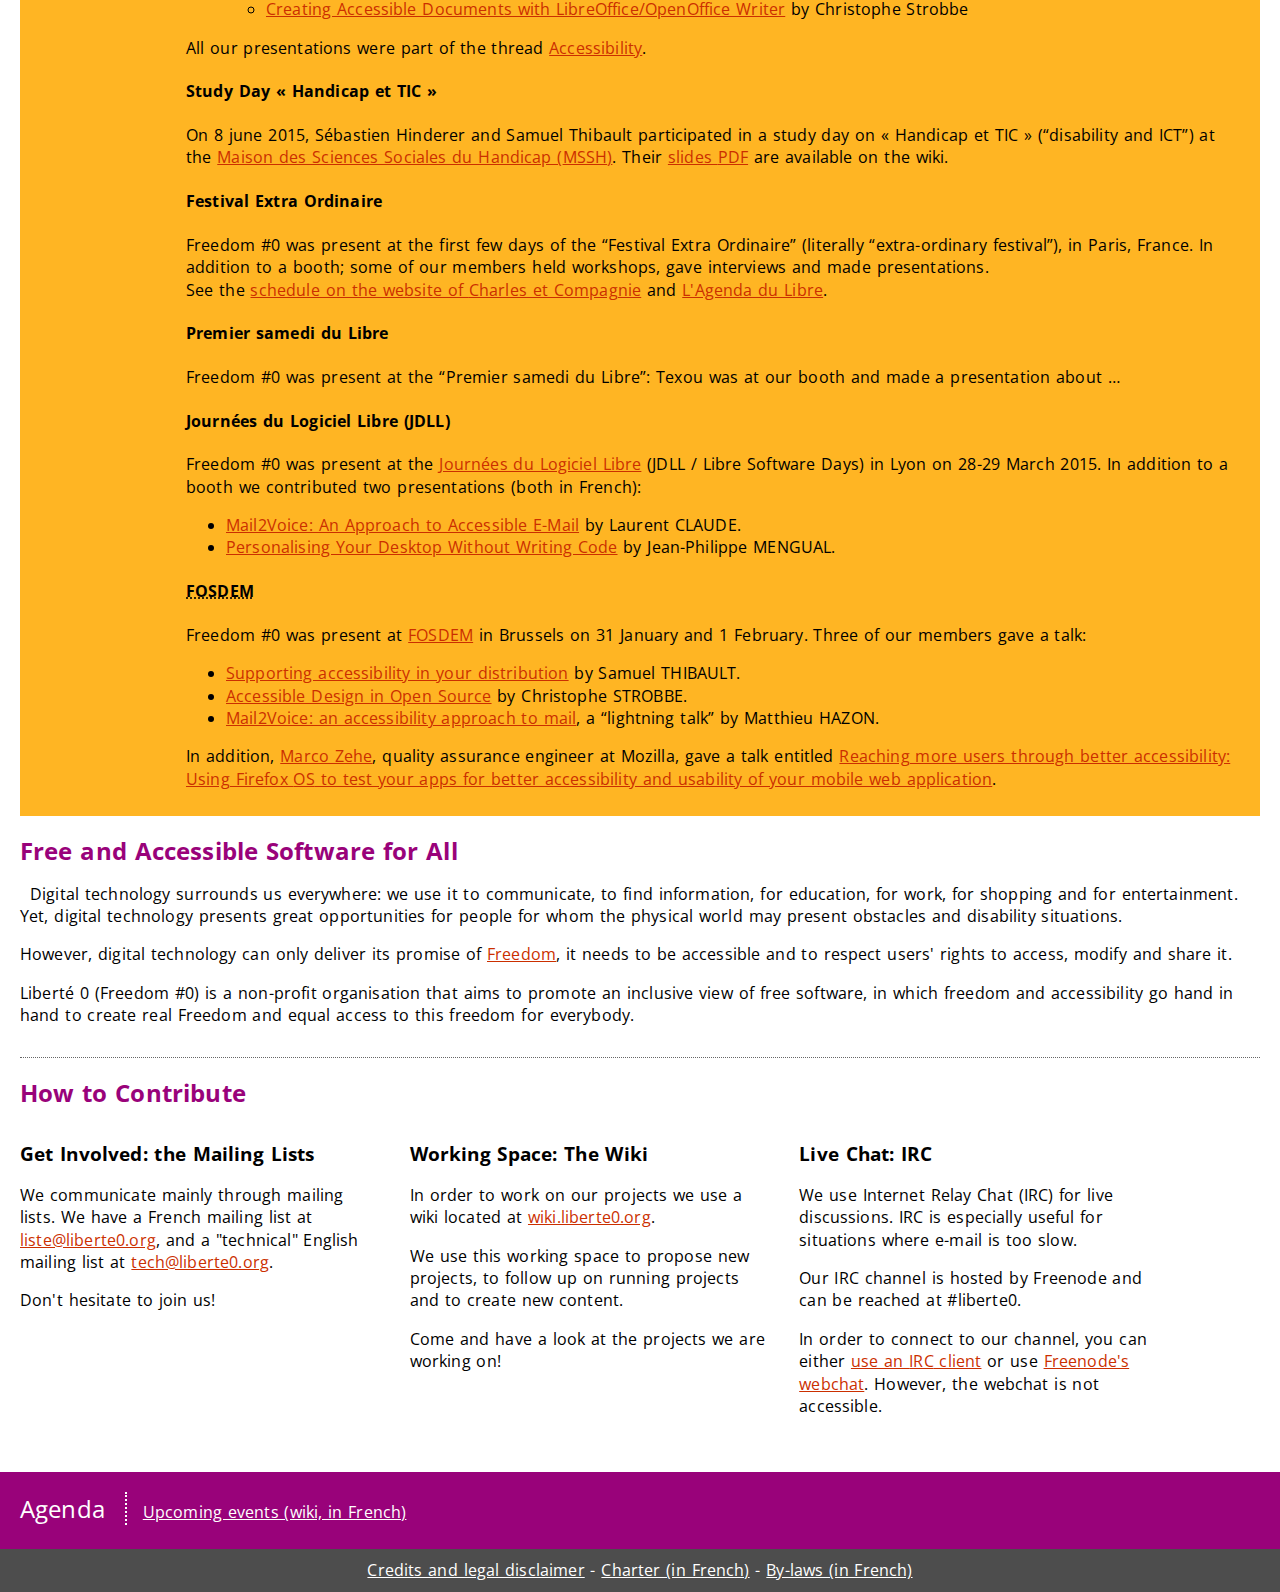
==== commit 92b43715: "+ First events for 2016 (English)." ====
--- a/en/index.html
+++ b/en/index.html
@@ -1,27 +1,27 @@
 <!doctype html>
 <html lang="en" dir="ltr">
-	<head>
-		<meta charset="utf-8" />
-		<title>Freedom #0: accessible free software</title>
-		<link href="http://fonts.googleapis.com/css?family=Open+Sans" rel="stylesheet" type="text/css">
-		<link rel="stylesheet" href="../css/defaultStyle.css" media="screen" type="text/css" />
-	</head>
-	<body id="home">
-		<header id="header" role="banner">
+  <head>
+    <meta charset="utf-8" />
+    <title>Freedom #0: accessible free software</title>
+    <link href="http://fonts.googleapis.com/css?family=Open+Sans" rel="stylesheet" type="text/css">
+    <link rel="stylesheet" href="../css/defaultStyle.css" media="screen" type="text/css" />
+  </head>
+  <body id="home">
+    <header id="header" role="banner">
       <p class="toplinks"><a class="skiplink" href="#main">Skip to main content</a> - <a class="langlink" rel="alternate" href="../index.html" lang="fr">Version française</a></p>
 			<h1><a href="./index.html" title="Freedom #0: Home"><img alt="Freedom #0: Home" src="../img/logo_header.png" width="274" height="130" id="logoimg" /></a></h1>
-		</header>
-
-		<nav id="nav" role="navigation">
-			<ul>
-				<li class="active"><a href="./index.html" title="Home: current page">Home</a></li>
-				<!--li>About us</li>
-				<li>News</li>
-				<li>Agenda</li-->
-				<li><a href="contrib.html">How to contribute</a></li>
-				<!--li>Resources</li-->
-			</ul>
-		</nav>
+    </header>
+
+    <nav id="nav" role="navigation">
+      <ul>
+        <li class="active"><a href="./index.html" title="Home: current page">Home</a></li>
+        <!--li>About us</li>
+        <li>News</li>
+        <li>Agenda</li-->
+        <li><a href="contrib.html">How to contribute</a></li>
+        <!--li>Resources</li-->
+      </ul>
+    </nav>
 
 		<main id="main" role="main">
 		<section class="news">
@@ -30,26 +30,71 @@
 		  <p>Freedom #0 is present at many events; come and see us!</p>
 		  <h3>Upcoming Events</h3>
 		  <ul>
-        <li><span class="date">01-02/08/2015</span>,
-          <strong><a href="http://www.esperanzah.be/">Festival Esperanzah!</a></strong>,
-          <a href="https://en.wikipedia.org/wiki/Floreffe_Abbey">Floreffe</a>, Belgium - 
-          Liberté 0 will be at the booth of 
-          <a href="http://www.abelli-asbl.be/">Abelli</a>
-          in the 
-          &ldquo;<a href="http://www.esperanzah.be/engagement/village-des-possibles/" lang="fr">Village des possibles</a>&rdquo;.
-        </li>
-        <li><span class="date">15-22/08/2015</span>, 
-          <a href="https://en.wikipedia.org/wiki/Heidelberg" lang="de">Heidelberg</a>, Germany: 
-          <strong><abbr title="Debian Conference">DebConf</abbr> 2015</strong>&nbsp;: 
-          <span lang="fr">Samuel Thibault</span> and 
-          <span lang="fr">Jean-Philippe Mengual</span> 
-          will both make a presentation. 
-          The conference will soon become available on 
-          <a href="http://debconf15.debconf.org/">DebConf15</a>.           
+        <li><span class="date">30-31/01/2016</span>, Brussels - 
+          <strong><a href="https://fosdem.org/2016/"><abbr 
+            title="Free Libre Open Source Developers European Meeting">FOSDEM</abbr> 2016</a>
+          </strong>:
+          Freedom #0 will give two presentations and a lightning talk:
+          <ul>
+            <li><a href="https://fosdem.org/2016/schedule/event/osd_design_for_all_vs_design_for_one/">Design for All versus Design for One and Adaptive User Interfaces</a>
+              by <span lang="nl">Christophe Strobbe</span> (Saturday, 30 January)
+            </li>
+            <li><a href="https://fosdem.org/2016/schedule/event/osd_designing_accessible_applications/">Designing accessible applications</a>
+              by <span lang="fr">Samuel Thibault</span> (Saturday, 30 January)
+            </li>
+            <li><a href="https://fosdem.org/2016/schedule/event/mail2voice/">Mail2Voice Next - the future of an accessible email client</a>
+              by <span lang="fr">Matthieu Hazon</span>.
+            </li>
+          </ul>
+        </li>
+        <li><span class="date">02-03/04/2016</span>, Lyon - 
+          <strong><a href="http://www.jdll.org/" lang="fr">Journées du Logiciel Libre (<abbr>JDLL</abbr>)</a></strong>.
+        </li>
+        <li><span class="date">28-29/05/2016</span>, Paris - 
+          <strong><a href="http://www.agendadulibre.org/events/10451" lang="fr">Ubuntu Party Paris</a></strong>.
         </li>
 		  </ul>
 
+
 		  <h3>Where We've Been</h3>
+
+		  <!-- @@CDL cancelled -->
+      <h4>Alternatiba (2015)</h4>
+      <p><span class="date">26-27/09/2015</span>, Paris.<br />
+        Liberté0 had a booth at
+        <a href="https://alternatiba.eu/paris/">Alternatiba</a>.
+      </p>
+
+		  <h4 id="debconf2015"><abbr title="Debian Conference">DebConf</abbr> 2015</h4>
+		  <p><span class="date">15-22/08/2015</span>, 
+        <a href="https://en.wikipedia.org/wiki/Heidelberg" lang="de">Heidelberg</a>, 
+        Germany.<br />
+        <span lang="fr">Samuel Thibault</span> made the following presentation: 
+        <a href="https://summit.debconf.org/debconf15/meeting/290/thanks-for-maintaining-a-desktop-environment-but-is-it-accessible/" 
+        lang="en">Thanks for maintaining a desktop environment. But is it accessible?</a> 
+        (Saturday 22 August).<br />
+        The conference schedule is still available on the
+        <a href="https://summit.debconf.org/debconf15/">DebConf15 website</a>.
+		  </p>
+
+		  <h4>Festival Esperanzah!</h4>
+      <p><span class="date">01-02/08/2015</span>,
+        <a href="https://en.wikipedia.org/wiki/Floreffe_Abbey">Floreffe</a>, Belgium.<br /> 
+        Liberté 0 was represented at the booth of 
+        <a href="http://www.abelli-asbl.be/">Abelli</a>
+        in the 
+        &ldquo;<a href="http://www.esperanzah.be/engagement/village-des-possibles/" lang="fr">Village des possibles</a>&rdquo;.
+      </p>
+
+      <h4 lang="fr">Festival Résistances</h4>
+      <p><span class="date">03-11/07/2015</span>, Foix, France.<br />
+        <span lang="fr">Liberté 0</span> did not have it's own boot, 
+        but Kinou also talked accessibility and our association at the boot 
+        <a href="http://framasoft.net/">Framasoft</a>,
+        in the <a href="http://festival-resistances.fr/Village-associatif.html">associatons  
+        village</a>.
+      </p>
+
 		  <h4><abbr lang="fr" title="Rencontres Mondiales du Logiciel Libre">RMLL</abbr> /
           <abbr title="Libre Software Meetings">LSM</abbr></h4>
       <p><span class="date">04-10.07.2015</span>, <span lang="fr">Beauvais</span>, France.<br />
@@ -60,23 +105,23 @@
       <ul>
         <li>On Monday 6 July:
           <ul>
-            <li><!--11h40, 126: -->
+            <li>
               <a href="https://2015.rmll.info/si-le-libre-liberait-aussi-des-gens-prisonniers?lang=en">If free software unjailed also people?</a> 
               by <span lang="fr">Armony Altinier &amp; Jean-Philippe Mengual</span> (in French)
             </li>
-            <li><!--14h00, 126: -->
+            <li>
               <a href="https://2015.rmll.info/les-aides-auditives-libres?lang=en">Open hearing aids</a> 
               by <span lang="fr">Marie-Pierre Bijon &amp; Matthieu Berjon</span> (in French)
             </li>
-            <li><!--14h40, 101: -->
+            <li>
               <a href="https://2015.rmll.info/considering-accessibility-in-design?lang=en">Considering accessibility in design</a> 
               by <span lang="fr">Armony Altinier</span> (in French)
             </li>
-            <li><!--14h40, 203/204:-->
+            <li>
               <a href="https://2015.rmll.info/pourquoi-developper-un-bureau-souple?lang=fr">Why should I develop a soft desktop environment?</a>
               by <span lang="fr">Jean-Philippe Mengual</span> (in French)
             </li>
-            <li><!--16h20, 127:-->
+            <li>
               <a href="https://2015.rmll.info/installer-gnu-linux-les-yeux-fermes?lang=en">Blindly setup GNU/Linux</a>
               by <span lang="fr">Irina Lambla, Jean-Philippe Mengual &amp; Samuel Thibault</span> (workshop, in French)
             </li>
@@ -84,15 +129,15 @@
         </li>
         <li>On Tuesday 7 July:
           <ul>
-            <li><!--14h00, 101: -->
+            <li>
               <a href="https://2015.rmll.info/produire-une-video-libre-et-accessible-sur-le-web-c-est-possible?lang=en">Producing a Free and accessible video on the Web, it’s possible!</a> 
               by <span lang="fr">Armony Altinier</span> (in French)
             </li>
-            <li><!--15h00, Amphi Bunuel: -->
+            <li>
               <a href="https://2015.rmll.info/pas-de-liberte-sans-accessibilite?lang=en">No Freedom without accessibility</a> 
               by <span lang="fr">Armony Altinier</span> (in French)
             </li>
-            <li><!--15h20, 126: -->
+            <li>
               <a href="https://2015.rmll.info/la-route-est-longue-mais-la-voie-est-accessible?lang=en">The road is long but the path is accessible&hellip;</a> 
               by <span lang="fr">kinou</span> (in French)
             </li>
@@ -100,23 +145,23 @@
         </li>
         <li>On Wednesday 8 July:
           <ul>
-            <li><!--10h00, 206:-->
+            <li>
               <a href="https://2015.rmll.info/embarquer-le-web-dans-un-smartphone-firefox-os?lang=en">Embbed the web into smartphone running a Firefox OS</a>
               by <span lang="fr">Christophe Villeneuve</span> (in French)
             </li>
-            <li><!--11h40, 203/204: -->
+            <li>
               <a href="https://2015.rmll.info/cloud4all-et-gpii-l-accessibilite-partout-grace-a-une-personalisation?lang=en">Cloud4all and <abbr>GPII</abbr>: Anywhere Accessibility through Cloud-Based Auto-Personalisation</a>
               by <span lang="nl">Christophe Strobbe</span> &amp; <span lang="es">Javier Hernández</span>
             </li>
-            <li><!--14h00, 126: -->
+            <li>
               <a href="https://2015.rmll.info/l-integration-du-handicap-dans-les-classes-la-base-du-numerique-dans?lang=en">The integration of disabled people in class - the start of digital technology in education</a>
               by <span lang="fr">François Billioud</span> (in French)
             </li>
-            <li><!--14h40, 126: -->
+            <li>
               <a href="https://2015.rmll.info/penser-ses-contenus-pedagogiques-accessibles-un-enjeu-d-inclusion-des?lang=en">Thinking your accessible educational content, an inclusion issue for people with disabilities</a>
               by <span lang="fr">Armony Altinier</span> (in French)
             </li>
-            <li><!--15h20, 126: -->
+            <li>
               <a href="https://2015.rmll.info/l-accessibilite-dans-la-formation-en-ligne?lang=en">Accessibility in e-Learning</a>
               by <span lang="nl">Christophe Strobbe</span>
             </li>
@@ -124,7 +169,7 @@
         </li>
         <li>On Thursday 9 July:
           <ul>
-            <li><!--11h40, Amphi Bunuel:-->
+            <li>
               <a href="https://2015.rmll.info/creer-des-documents-accessibles-avec-libreoffice-openoffice-writer?lang=en">Creating Accessible Documents with LibreOffice/OpenOffice Writer</a>
               by <span lang="nl">Christophe Strobbe</span>
             </li>
@@ -202,7 +247,7 @@
         accessibility and usability of your mobile web application</a>.
       </p>
 		</section>
-		<section class="about">
+		<section class="about" id="about">
 		  <h2>Free and Accessible Software for All</h2>
 		  <img src="../img/illus_group.png" alt="" />
 		  <p>Digital technology surrounds us everywhere: we use it to communicate, 
